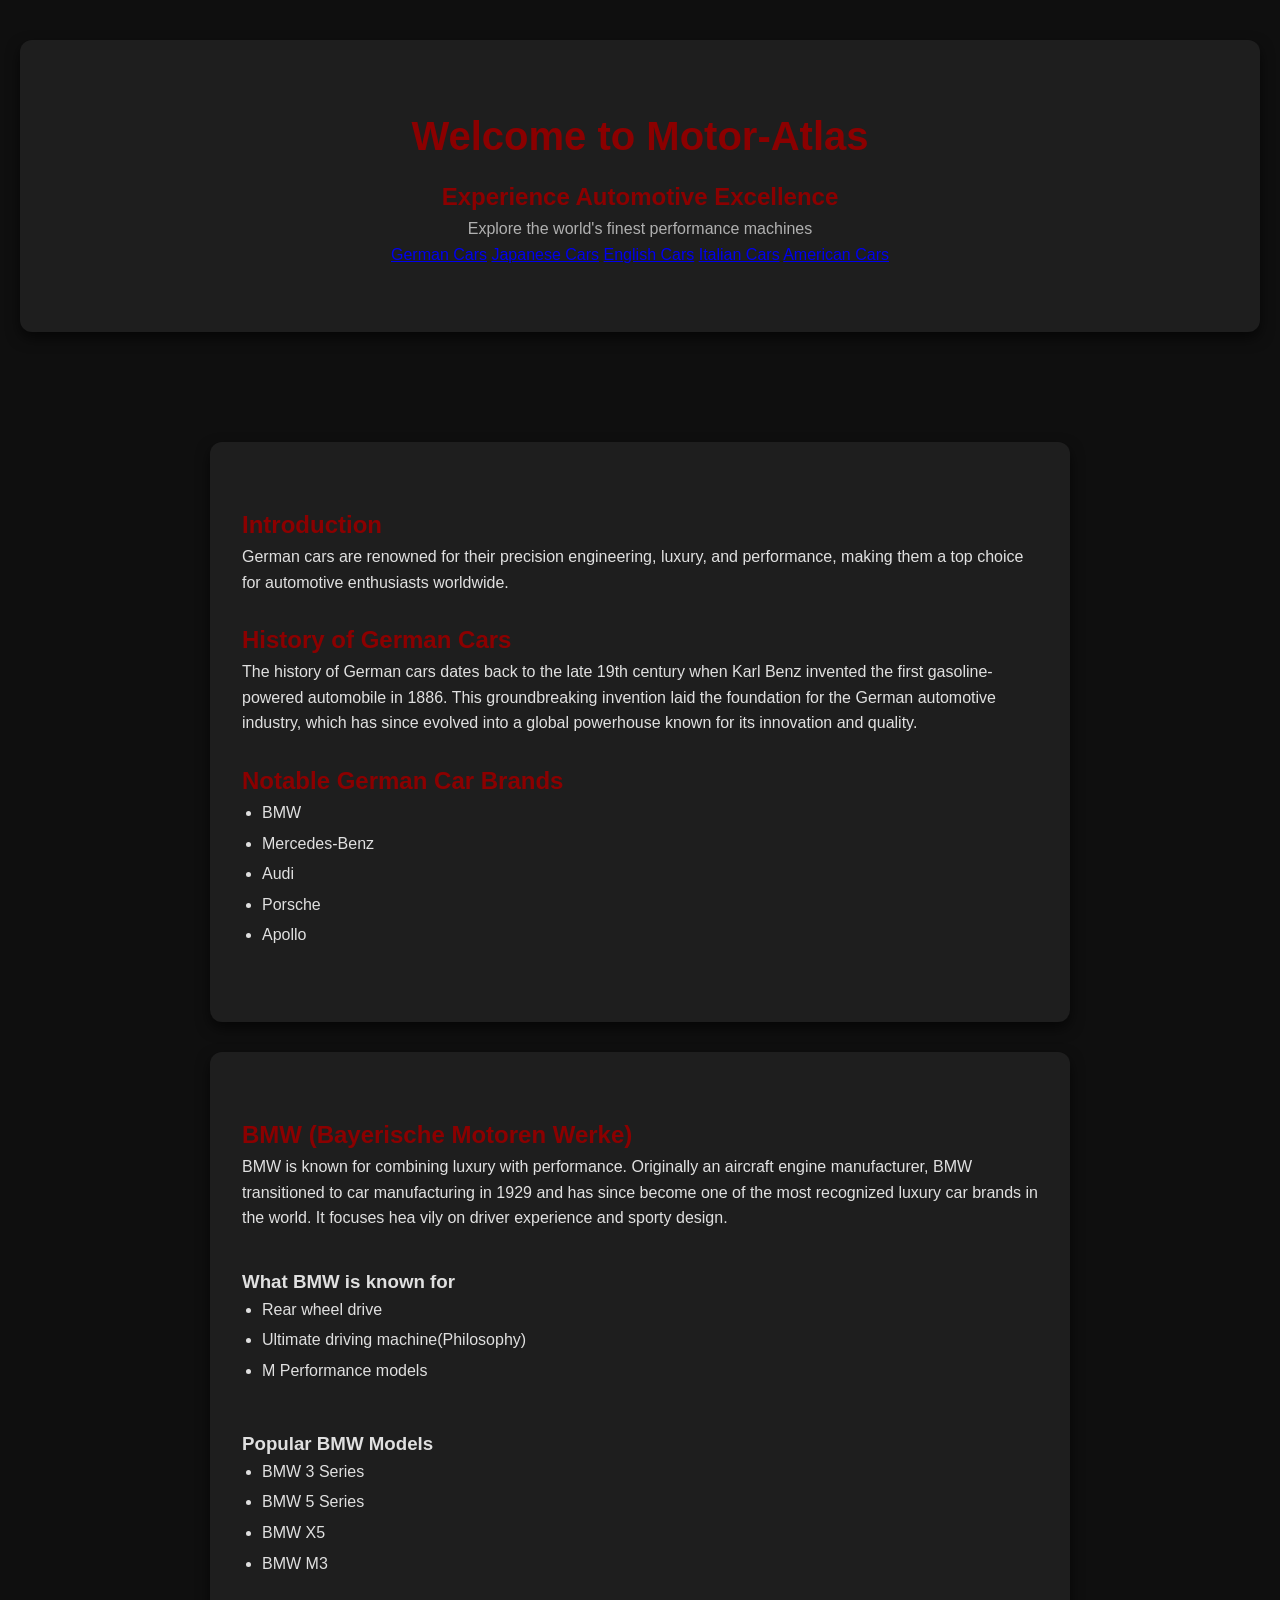
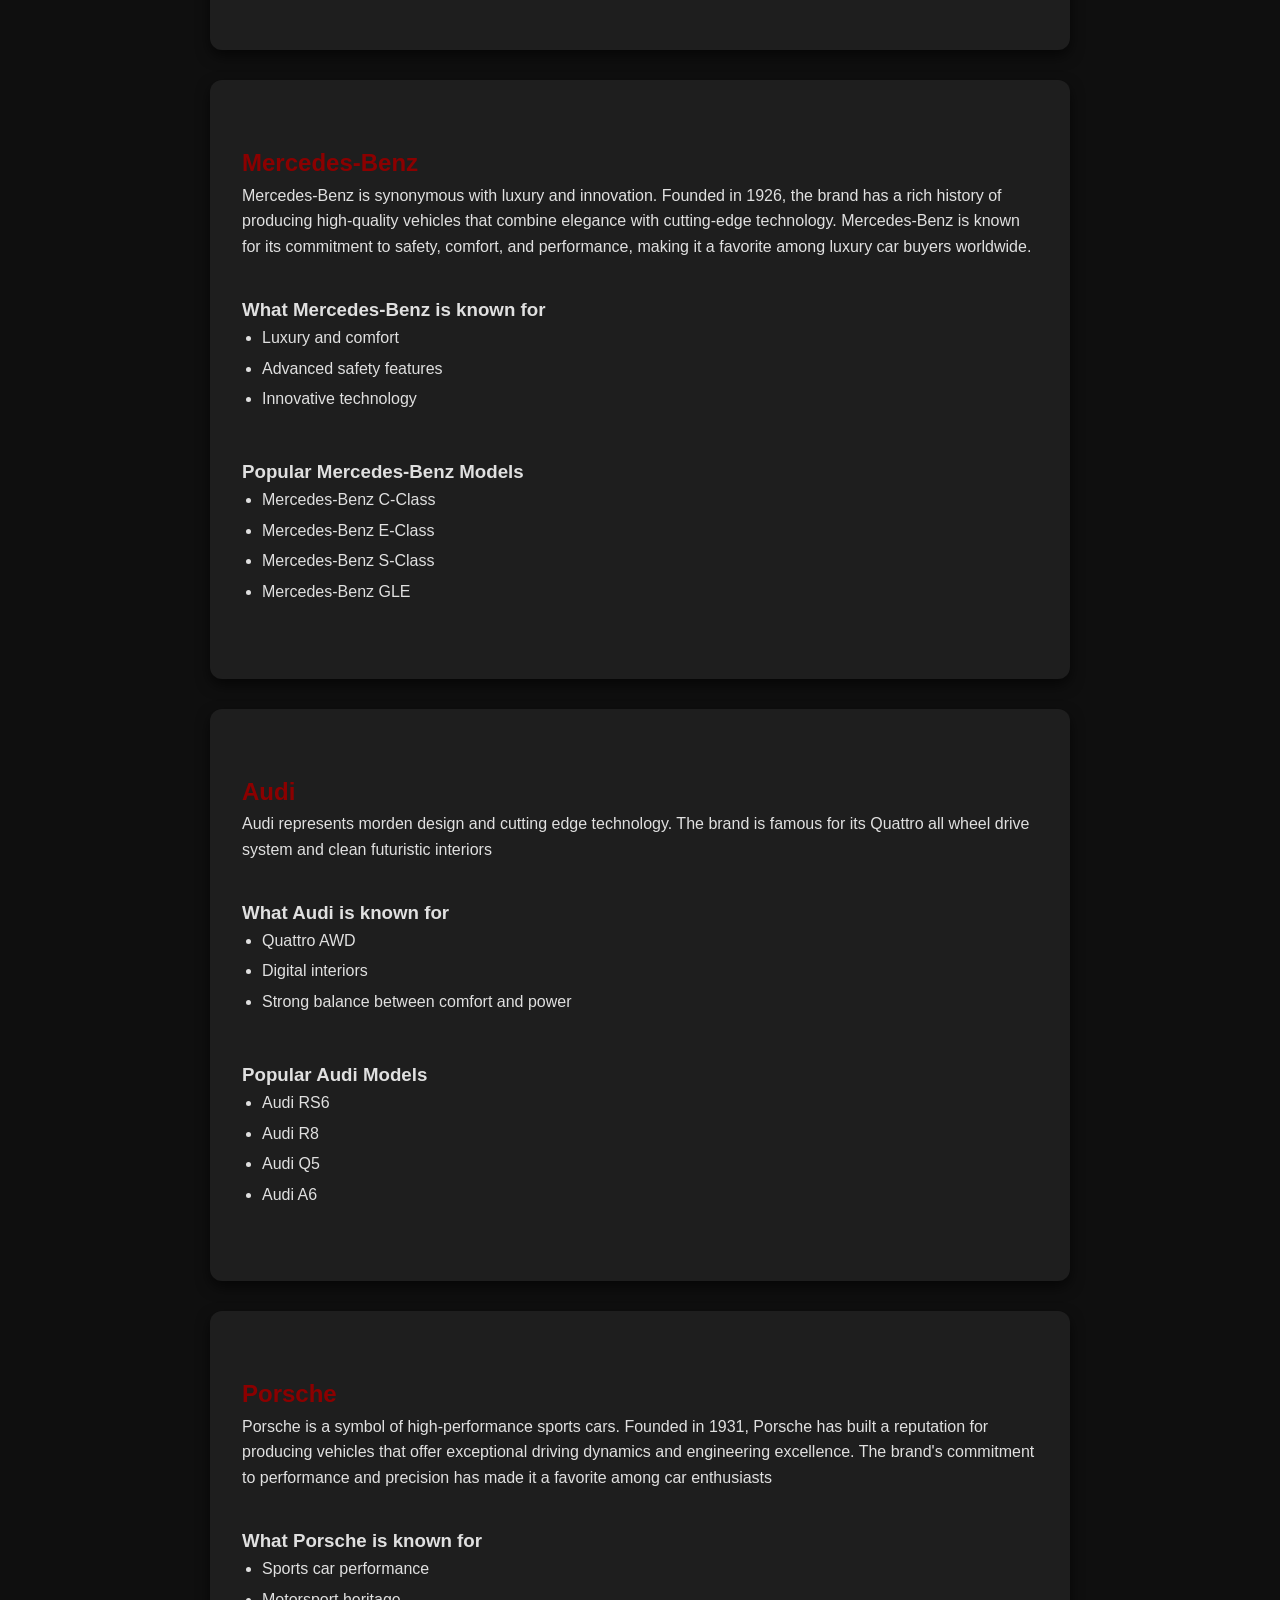
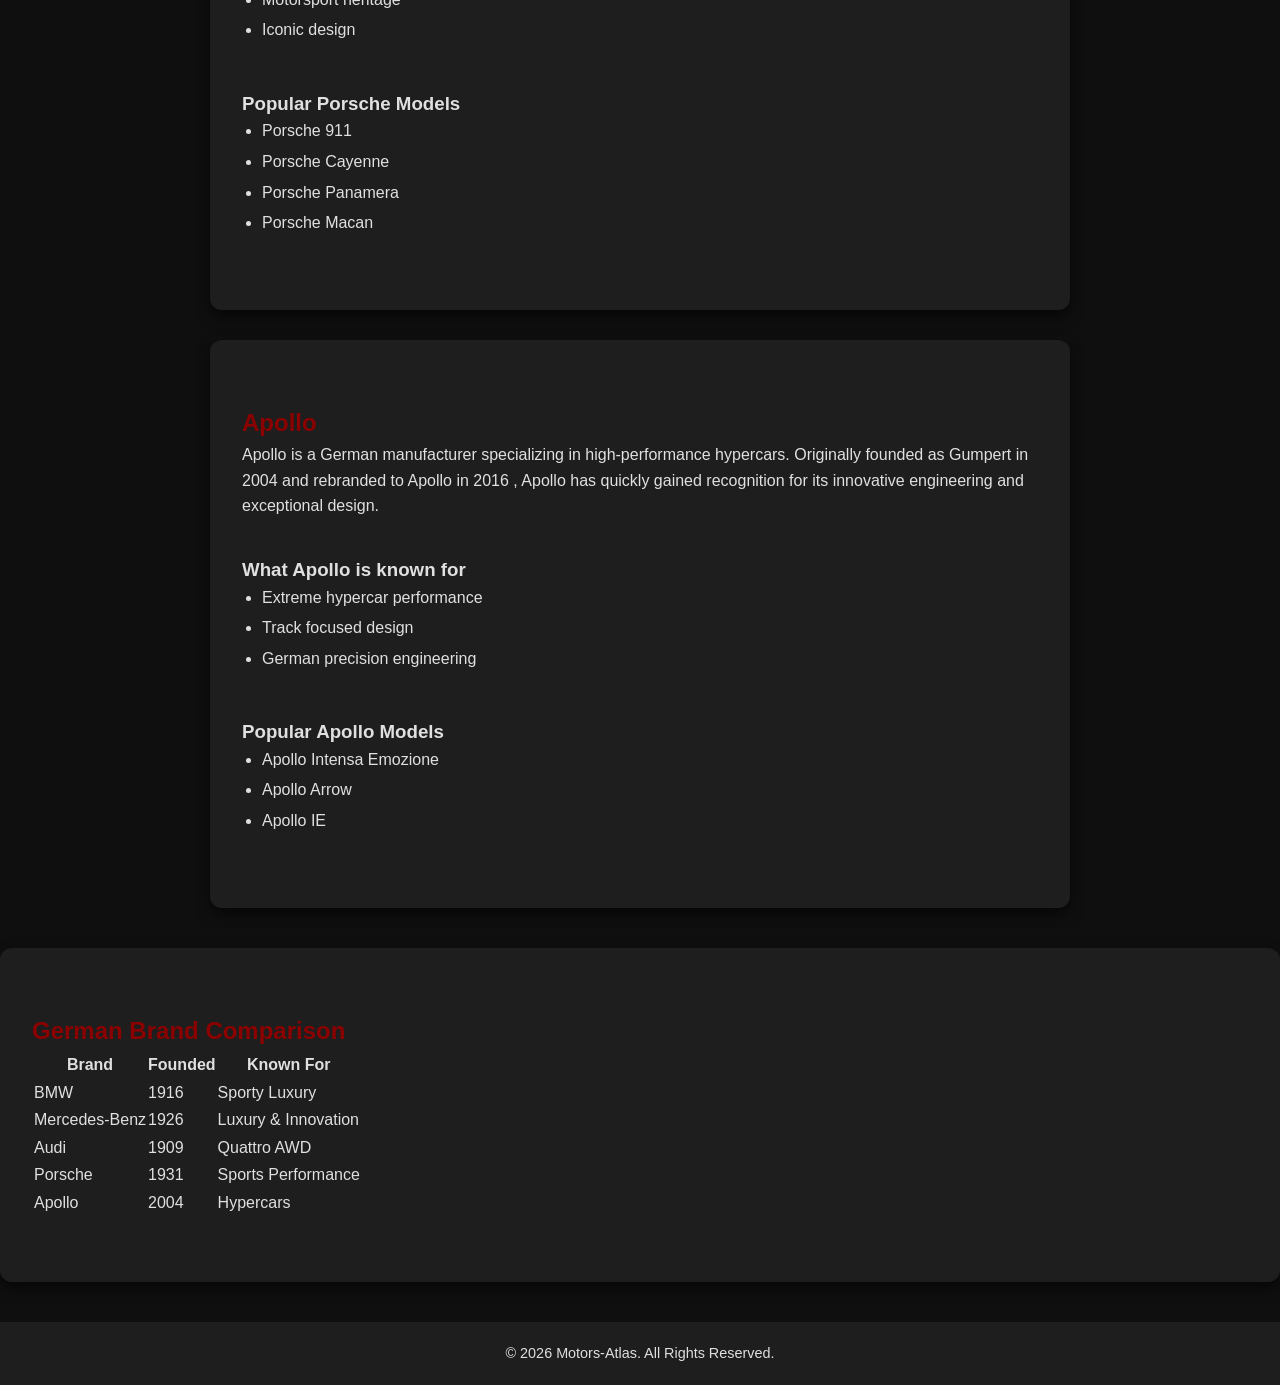
==== index.html @ 4bf9b8b6 "Update title and header to 'Motors-Atlas'" ====
<!DOCTYPE html>
<html lang="en">

<head>
    <meta charset="UTF-8">
    <meta name="viewport" content="width=device-width, initial-scale=1.0">
    <title>Motors-Atlas</title>
    <link rel="stylesheet" href="stylesheet.css">
</head>

<body>
    <header>
         <!--header-->
        <section class="hero">
            <h1>Welcome to  Motor-Atlas</h1>
            <h2>Experience Automotive Excellence</h2>
            <p>Explore the world's finest performance machines</p>
            <!--navigation-->
            <nav>
                <a href="index.html">German Cars</a>
                <a href="Japan.html">Japanese Cars</a>
                <a href="English.html">English Cars</a>
                <a href="Italy.html">Italian Cars</a>
                <a href="American.html">American Cars</a>

            </nav>
        </section>
    </header>
    <main>
        <section>
            <!--Intro and History-->
            <h2>Introduction</h2>
            <p>
                German cars are renowned for their precision engineering, luxury,
                and performance, making them a top choice for automotive enthusiasts
                worldwide.
            </p>
            <br>
            <h2>History of German Cars</h2>
            <p>
                The history of German cars dates back to the late 19th century when
                Karl Benz invented the first gasoline-powered automobile in 1886. This
                groundbreaking invention laid the foundation for the German automotive
                industry, which has since evolved into a global powerhouse known for
                its innovation and quality.
            </p>
            <br>
            <!---Notable Brands-->
            <h2>Notable German Car Brands</h2>
            <ul>
                <li>BMW
                <li>Mercedes-Benz
                <li>Audi
                <li>Porsche
                <li>Apollo
            </ul>
        </section>
        <!--BMW-->
        <section id="bmw">
            <h2>BMW (Bayerische Motoren Werke)</h2>
            <p>
                BMW is known for combining luxury with performance. Originally an aircraft engine manufacturer,
                BMW transitioned to car manufacturing in 1929 and has since become one of the most recognized luxury car
                brands in the world.
                It focuses hea vily on driver experience and sporty design. </p>
            <br>

            <h3>What BMW is known for</h3>
            <ul>
                <li>Rear wheel drive
                <li>Ultimate driving machine(Philosophy)
                <li>M Performance models
            </ul>
            <br>
            <h3>Popular BMW Models</h3>
            <ul>
                <li>BMW 3 Series
                <li>BMW 5 Series
                <li>BMW X5
                <li>BMW M3
            </ul>
        </section>
        <!--mercedes-->
        <section id="mercedes">
            <h2>Mercedes-Benz</h2>
            <p>
                Mercedes-Benz is synonymous with luxury and innovation. Founded in 1926, the brand has a rich history
                of producing high-quality vehicles that combine elegance with cutting-edge technology.
                Mercedes-Benz is known for its commitment to safety, comfort, and performance, making it a
                favorite among luxury car buyers worldwide.
            </p>
            <br>
            <h3>What Mercedes-Benz is known for</h3>
            <ul>
                <li>Luxury and comfort
                <li>Advanced safety features
                <li>Innovative technology
            </ul>
            <br>
            <h3>Popular Mercedes-Benz Models</h3>
            <ul>
                <li>Mercedes-Benz C-Class
                <li>Mercedes-Benz E-Class
                <li>Mercedes-Benz S-Class
                <li>Mercedes-Benz GLE
        </section>
        <!---audi-->
        <section id="audi">
            <h2>Audi</h2>
            <p>
                Audi represents morden design and cutting edge technology. The brand is famous for
                its Quattro all wheel drive system and clean futuristic interiors
            </p>
            <br>
            <h3>What Audi is known for</h3>
            <ul>
                <li>Quattro AWD
                <li>Digital interiors
                <li>Strong balance between comfort and power
            </ul>
            <br>
            <h3>Popular Audi Models</h3>
            <ul>
                <li>Audi RS6
                <li>Audi R8
                <li>Audi Q5
                <li>Audi A6
            </ul>
        </section>
        <!---porsche-->
        <section id="porsche">
            <h2>Porsche</h2>
            <p>
                Porsche is a symbol of high-performance sports cars. Founded in 1931, Porsche has built a reputation for
                producing vehicles that offer exceptional driving dynamics and engineering excellence. The brand's
                commitment to performance and precision has made it a favorite among car enthusiasts
            </p>
            <br>
            <h3>What Porsche is known for</h3>
            <ul>
                <li>Sports car performance
                <li>Motorsport heritage
                <li>Iconic design
            </ul>
            <br>
            <h3>Popular Porsche Models</h3>
            <ul>
                <li>Porsche 911
                <li>Porsche Cayenne
                <li>Porsche Panamera
                <li>Porsche Macan
            </ul>
        </section>
        <!--apollo-->
        <section id="Apollo">
            <h2>Apollo</h2>
            <p>
                Apollo is a German manufacturer specializing in high-performance
                hypercars. Originally founded as Gumpert in 2004 and rebranded to Apollo in 2016
                , Apollo has quickly gained recognition for its innovative engineering and exceptional design.
            </p>
            <br>
            <h3>What Apollo is known for</h3>
            <ul>
                <li>Extreme hypercar performance
                <li>Track focused design
                <li>German precision engineering
            </ul>
            <br>
            <h3>Popular Apollo Models</h3>
            <ul>
                <li>Apollo Intensa Emozione
                <li>Apollo Arrow
                <li>Apollo IE
            </ul>
        </section>

    </main>
    <!---table of comparison--->
    <section>
        <h2>German Brand Comparison</h2>
        <div class="table-container">
            <table class="brand-Table">
            <tr>
                <th>Brand</th>
                <th>Founded</th>
                <th>Known For</th>
            </tr>
            <tr>
                <td>BMW</td>
                <td>1916</td>
                <td>Sporty Luxury</td>
            </tr>
            <tr>
                <td>Mercedes-Benz</td>
                <td>1926</td>
                <td>Luxury & Innovation</td>
            </tr>
            <tr>
                <td>Audi</td>
                <td>1909</td>
                <td>Quattro AWD</td>
            </tr>
            <tr>
                <td>Porsche</td>
                <td>1931</td>
                <td>Sports Performance</td>
            </tr>
            <tr>
                <td>Apollo</td>
                <td>2004</td>
                <td>Hypercars</td>
            </tr>
        </table>
        </div>
    </section>
    <!--footer-->
    <footer>
        <p>&copy; 2026 Motors-Atlas. All Rights Reserved.</p>
    </footer>
---- stylesheet.css ----
/* ===================== COLORS ===================== */
:root {
    --primary-color: #8B0000;       /* Crimson Red for headings and accents */
    --background-color: #0F0F0F;    /* Black for body */
    --section-bg: #1E1E1E;          /* Dark Gray for sections/cards */
    --text-color: #E0E0E0;          /* Light Grey text */
    --hover-color: #FF2B2B;         /* Brighter red for hover */
}

/* ===================== GLOBAL ===================== */
* {
    box-sizing: border-box;
    margin: 0;
    padding: 0;
}

body {
    font-family: Arial, Helvetica, sans-serif;
    background-color: var(--background-color);
    color: var(--text-color);
    line-height: 1.6;
}

/* ===================== HEADER ===================== */
header {
    text-align: center;
    padding: 40px 20px;
    background-color: var(--background-color);
}

header h1 {
    color: var(--primary-color);
    font-size: 2.5em;
    margin-bottom: 10px;
}

header p {
    color: #B0B0B0;
    font-size: 16px;
}

/* ===================== NAVIGATION ===================== */
.nav-bar {
    display: flex;
    justify-content: center;
    align-items: center;
    width: 95%;
    max-width: 1000px;
    margin: 20px auto;
    padding: 15px 0;
    border-radius: 8px;

    /* Background image of German flag */
    background-image: url('images/german-flag.jpg'); /* Will replace with my path */
    background-size: cover;
    background-position: center;
    background-repeat: no-repeat;

    box-shadow: 0 2px 8px rgba(0, 0, 0, 0.6);
}

.nav-bar ul {
    list-style: none;
    display: flex;
    justify-content: center;
    gap: 30px;
    flex-wrap: wrap; /* Wrap items on smaller screens */
    margin: 0;
    padding: 0;
}

.nav-bar ul li a {
    text-decoration: none;
    color: var(--text-color);
    font-weight: bold;
    font-size: 1.1em;
    padding: 8px 12px;
    border-radius: 5px;
    transition: all 0.3s ease;
}

.nav-bar ul li a:hover {
    color: var(--primary-color);
    background-color: rgba(255, 0, 0, 0.1); /* subtle hover effect */
}

/* ===================== MAIN SECTIONS ===================== */
main {
    max-width: 900px;
    margin: 40px auto;
    padding: 0 20px;
}

section {
    background-color: var(--section-bg);
    padding: 4rem 2rem;
    margin-bottom: 30px;
    border-radius: 12px;
    box-shadow: 0 6px 14px rgba(0, 0, 0, 0.6);
}

section h2 {
    color: var(--primary-color);
    margin-top: 0;
}

section h3 {
    color: var(--text-color);
    margin-top: 10px;
}

/* ===================== IMAGES ===================== */
img {
    max-width: 100%;
    border-radius: 12px;
    display: block;
    margin: 20px auto;
}

/* ===================== LISTS ===================== */
ul, ol {
    padding-left: 20px;
    margin-bottom: 10px;
}

ul li, ol li {
    margin-bottom: 5px;
}

/* ===================== FOOTER ===================== */
footer {
    text-align: center;
    background-color: var(--section-bg);
    color: var(--text-color);
    padding: 20px;
    margin-top: 40px;
    font-size: 0.9em;
}

/* ===================== RESPONSIVE ===================== */
@media screen and (max-width: 768px) {
    .nav-bar ul {
        flex-direction: column;
        gap: 15px; /* smaller spacing for stacked links */
    }

    section {
        padding: 2rem 1rem;
    }
}

@media screen and (max-width: 480px) {
    header h1 {
        font-size: 2em;
    }

    .nav-bar {
        padding: 10px 0;
    }
}
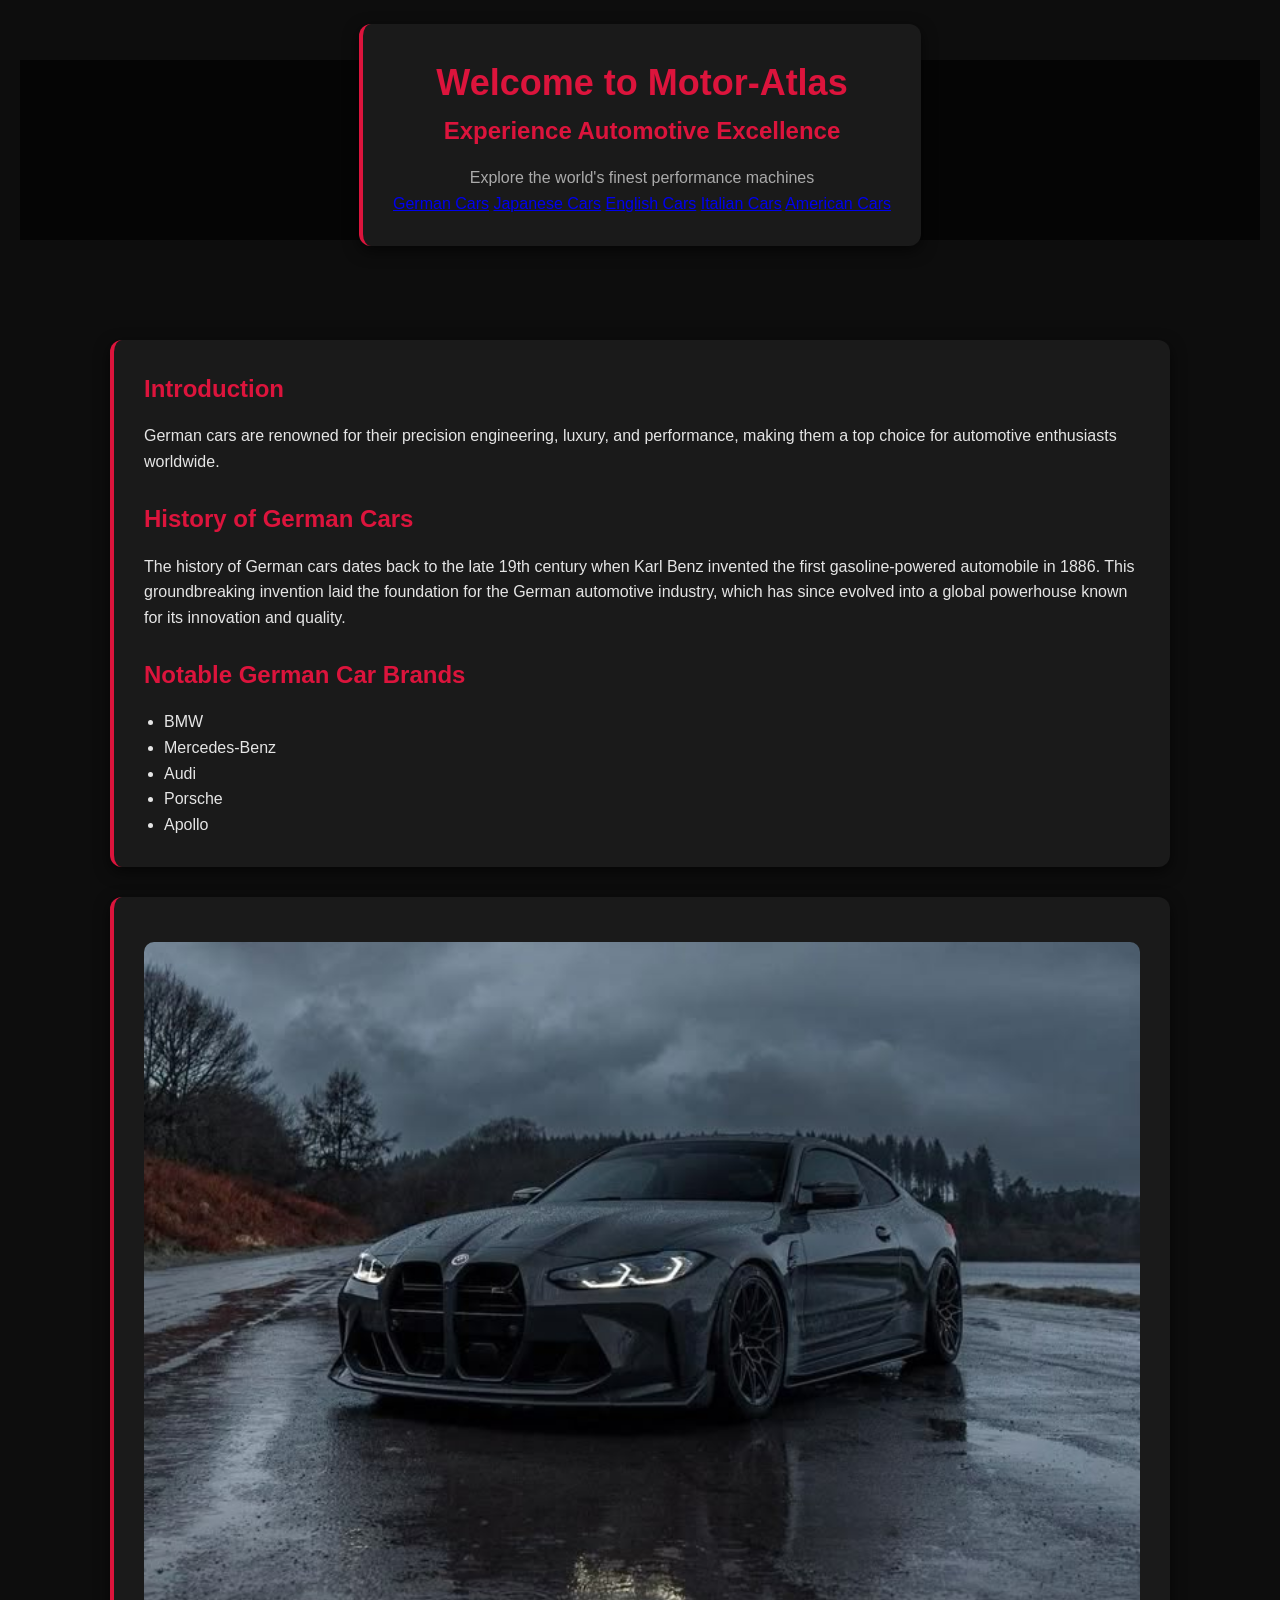
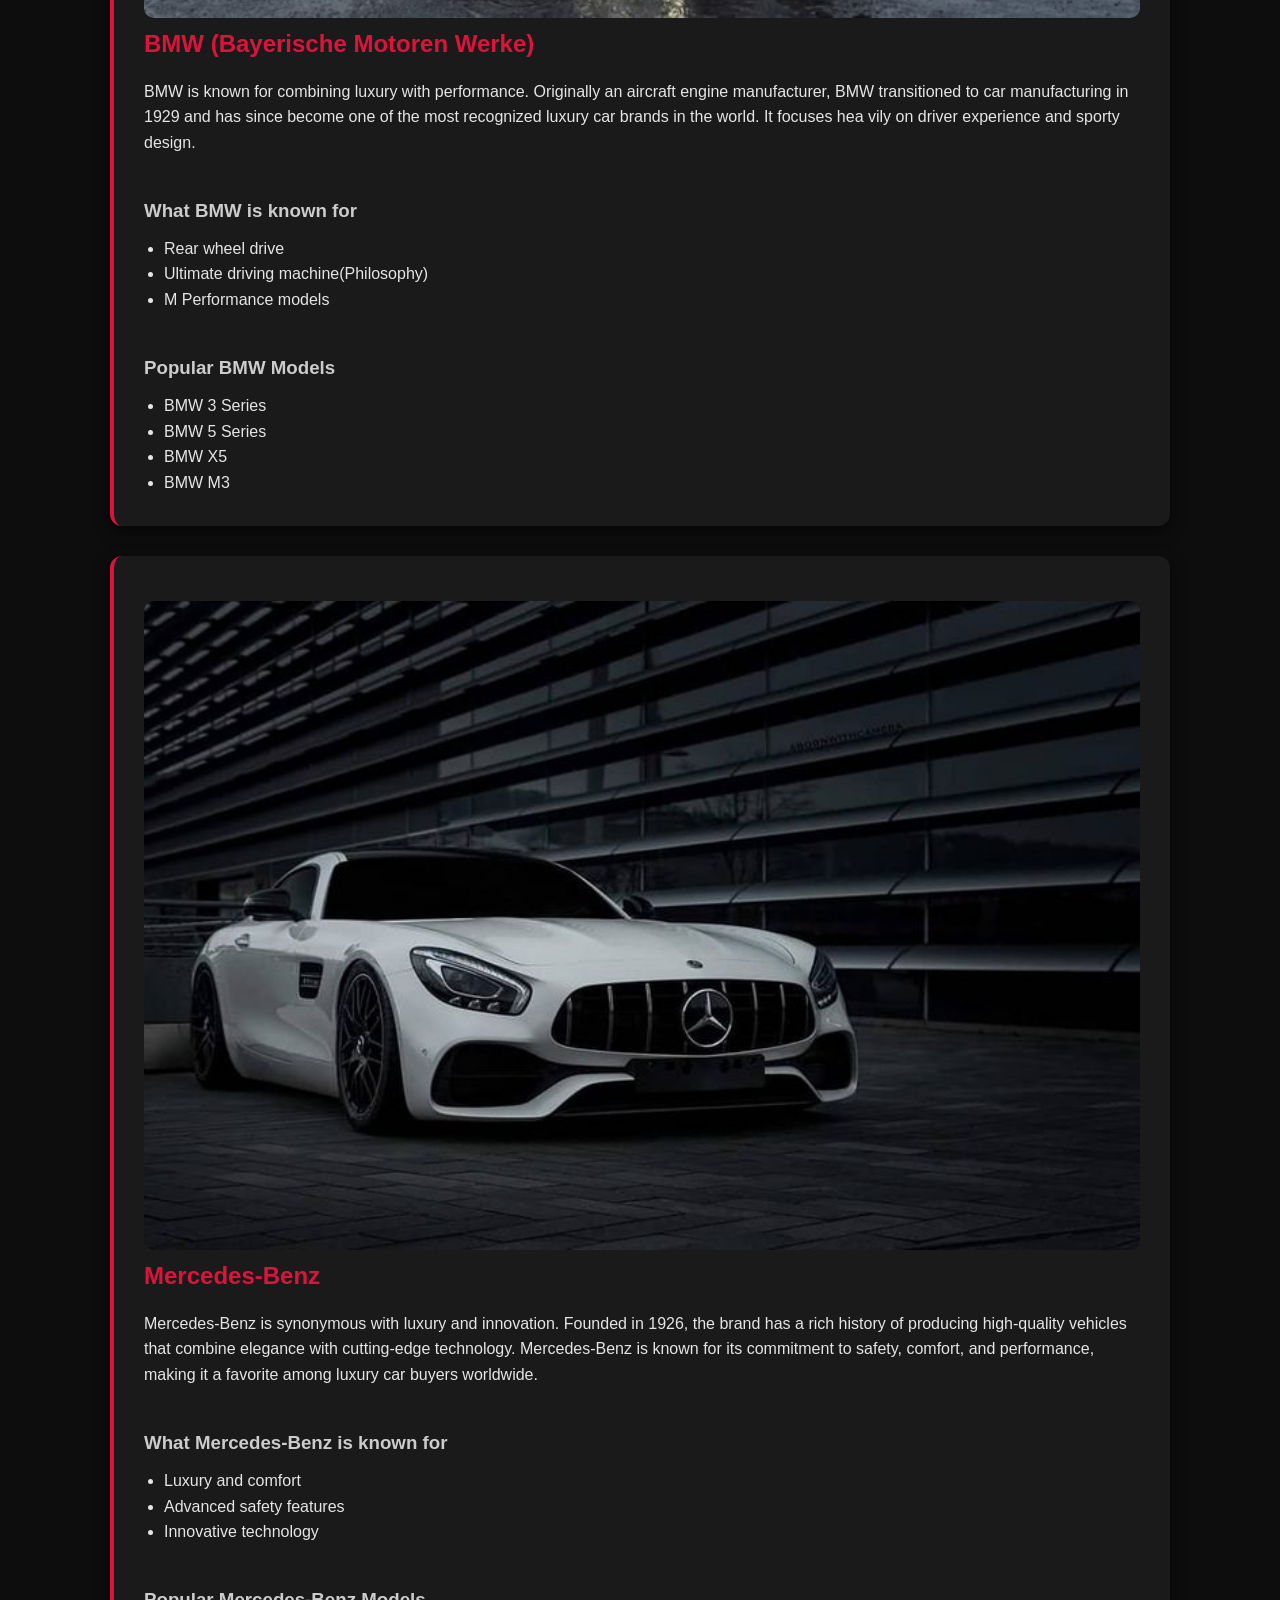
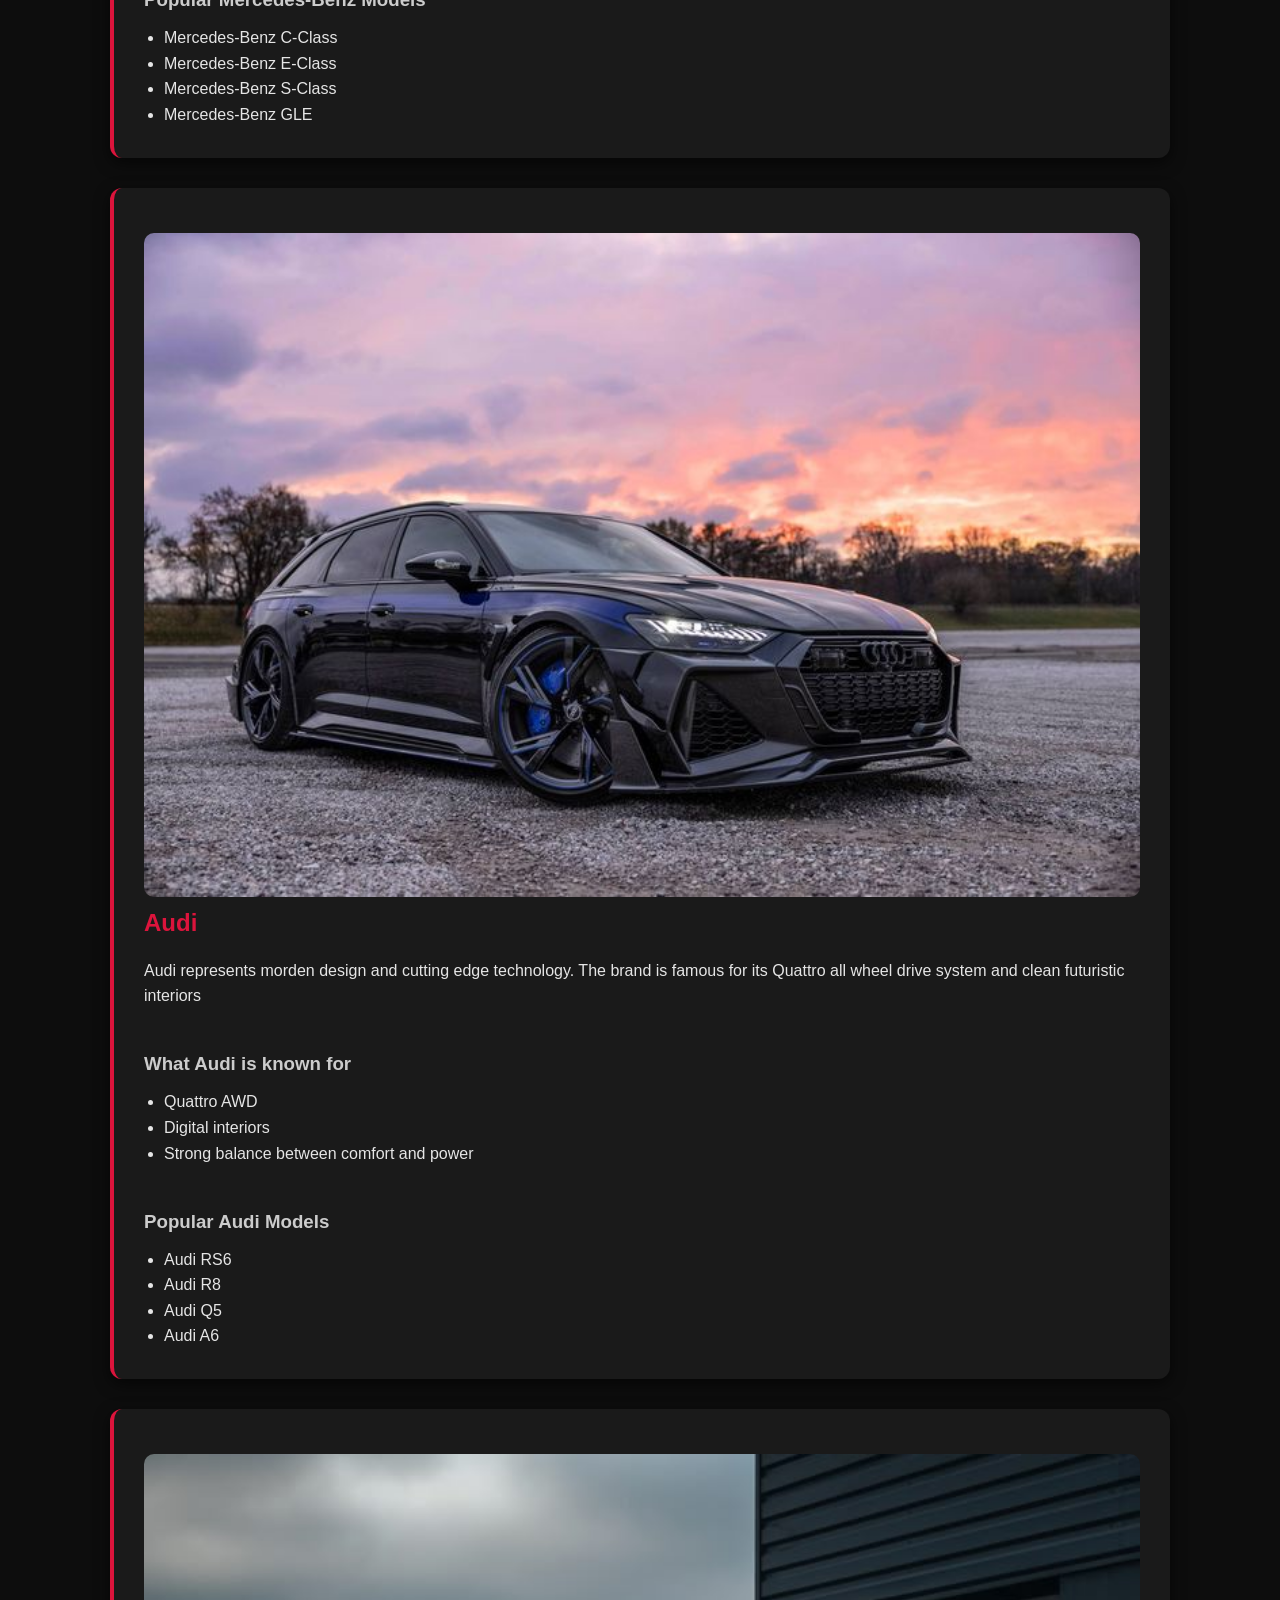
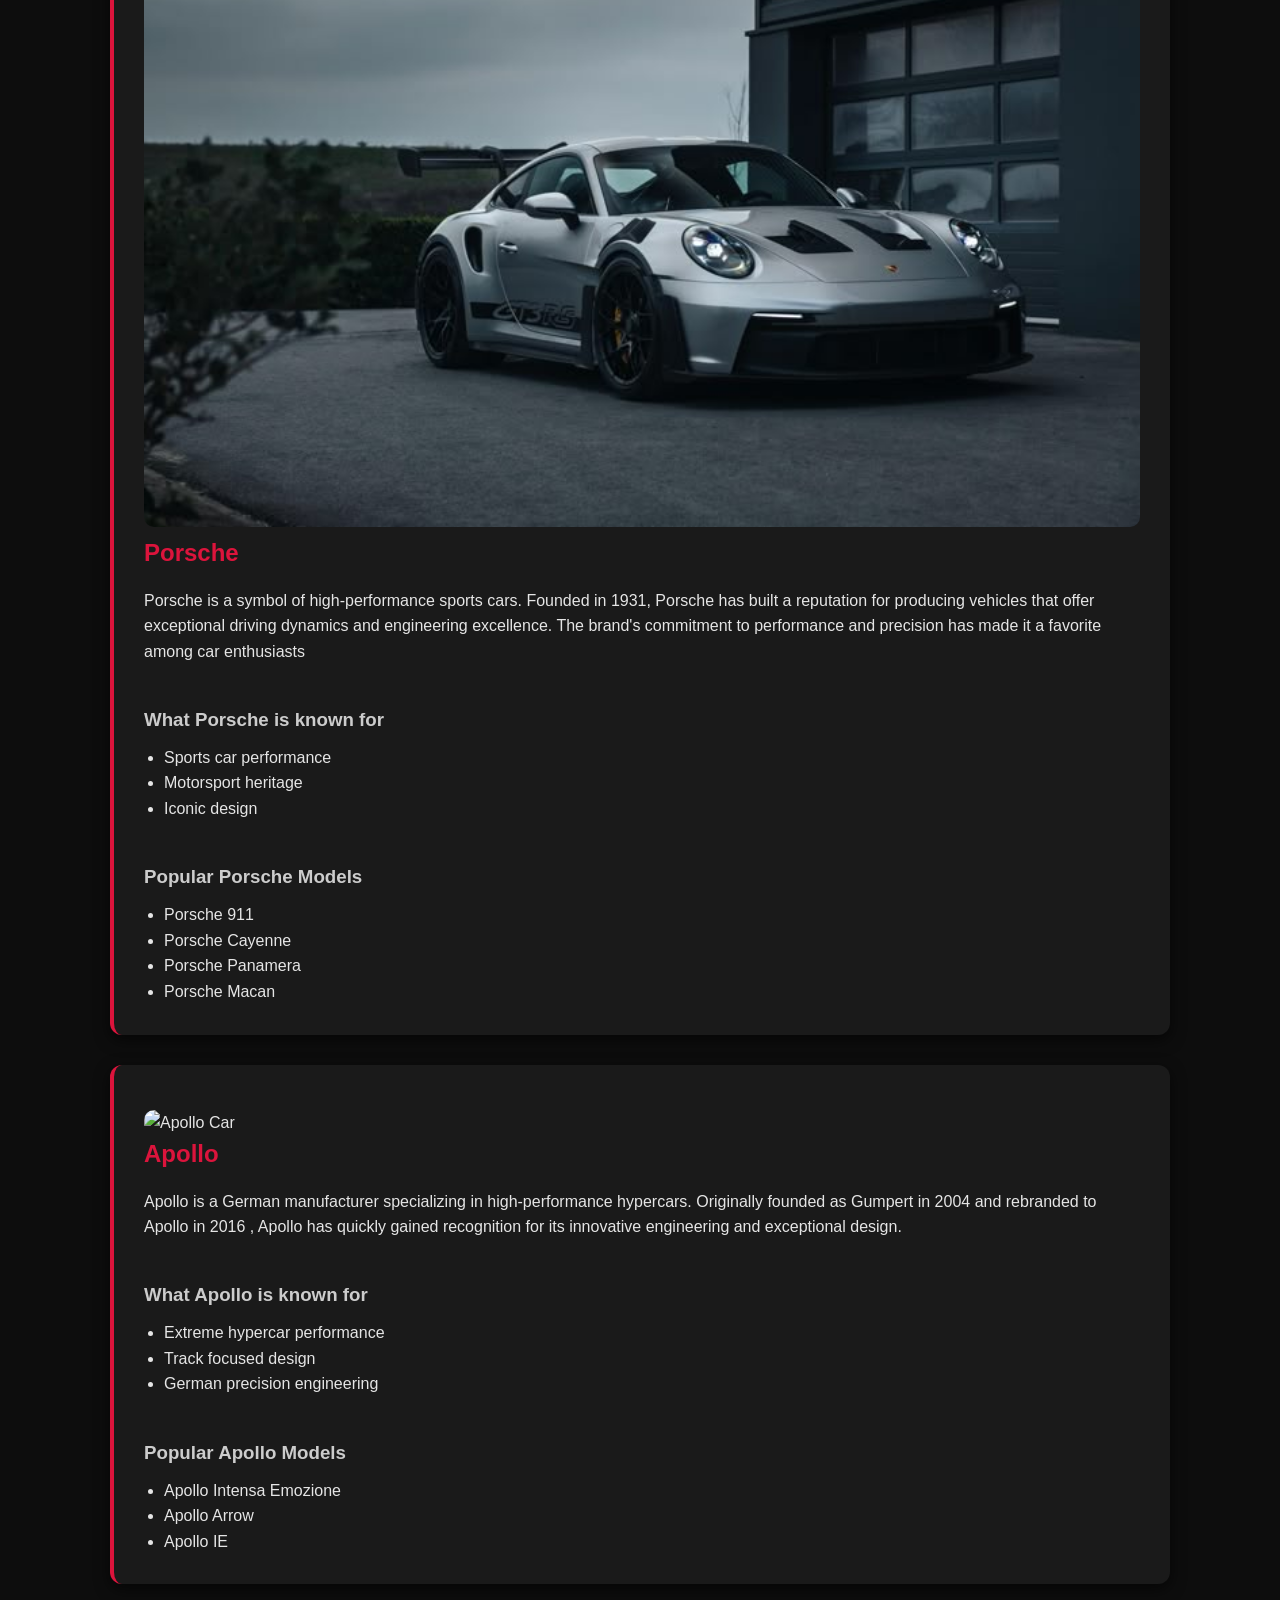
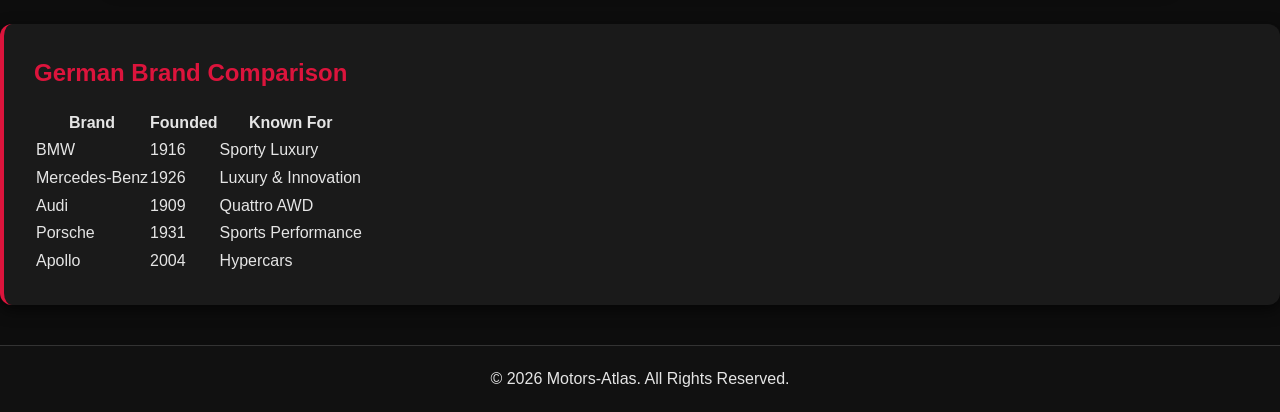
==== commit 7c3b95d7: "Push" ====
--- a/index.html
+++ b/index.html
@@ -9,22 +9,24 @@
 </head>
 
 <body>
-    <header>
-         <!--header-->
-        <section class="hero">
-            <h1>Welcome to  Motor-Atlas</h1>
-            <h2>Experience Automotive Excellence</h2>
-            <p>Explore the world's finest performance machines</p>
-            <!--navigation-->
-            <nav>
-                <a href="index.html">German Cars</a>
-                <a href="Japan.html">Japanese Cars</a>
-                <a href="English.html">English Cars</a>
-                <a href="Italy.html">Italian Cars</a>
-                <a href="American.html">American Cars</a>
-
-            </nav>
-        </section>
+    <header class="header">
+        <div class="overlay">
+            <!--header-->
+            <section class="hero">
+                <h1>Welcome to Motor-Atlas</h1>
+                <h2>Experience Automotive Excellence</h2>
+                <p>Explore the world's finest performance machines</p>
+                <!--navigation-->
+                <nav>
+                    <a href="index.html">German Cars</a>
+                    <a href="Japan.html">Japanese Cars</a>
+                    <a href="English.html">English Cars</a>
+                    <a href="Italy.html">Italian Cars</a>
+                    <a href="American.html">American Cars</a>
+
+                </nav>
+            </section>
+        </div>
     </header>
     <main>
         <section>
@@ -57,6 +59,8 @@
         </section>
         <!--BMW-->
         <section id="bmw">
+            <img src="assets/BMW (2).jpeg" alt="BMW Car" class="brand-image">
+
             <h2>BMW (Bayerische Motoren Werke)</h2>
             <p>
                 BMW is known for combining luxury with performance. Originally an aircraft engine manufacturer,
@@ -82,6 +86,7 @@
         </section>
         <!--mercedes-->
         <section id="mercedes">
+            <img src="assets/Mercedes (2).jpeg" alt="Mercedes-Benz Car" class="brand-image">
             <h2>Mercedes-Benz</h2>
             <p>
                 Mercedes-Benz is synonymous with luxury and innovation. Founded in 1926, the brand has a rich history
@@ -106,6 +111,7 @@
         </section>
         <!---audi-->
         <section id="audi">
+            <img src="assets/Audi (2).jpeg" alt="Audi Car" class="brand-image">
             <h2>Audi</h2>
             <p>
                 Audi represents morden design and cutting edge technology. The brand is famous for
@@ -129,6 +135,7 @@
         </section>
         <!---porsche-->
         <section id="porsche">
+            <img src="assets/Porsche.jpeg" alt="Porsche Car" class="brand-image">
             <h2>Porsche</h2>
             <p>
                 Porsche is a symbol of high-performance sports cars. Founded in 1931, Porsche has built a reputation for
@@ -153,6 +160,7 @@
         </section>
         <!--apollo-->
         <section id="Apollo">
+            <img src="assets/apollo.jpeg" alt="Apollo Car" class="brand-image">
             <h2>Apollo</h2>
             <p>
                 Apollo is a German manufacturer specializing in high-performance
@@ -181,40 +189,40 @@
         <h2>German Brand Comparison</h2>
         <div class="table-container">
             <table class="brand-Table">
-            <tr>
-                <th>Brand</th>
-                <th>Founded</th>
-                <th>Known For</th>
-            </tr>
-            <tr>
-                <td>BMW</td>
-                <td>1916</td>
-                <td>Sporty Luxury</td>
-            </tr>
-            <tr>
-                <td>Mercedes-Benz</td>
-                <td>1926</td>
-                <td>Luxury & Innovation</td>
-            </tr>
-            <tr>
-                <td>Audi</td>
-                <td>1909</td>
-                <td>Quattro AWD</td>
-            </tr>
-            <tr>
-                <td>Porsche</td>
-                <td>1931</td>
-                <td>Sports Performance</td>
-            </tr>
-            <tr>
-                <td>Apollo</td>
-                <td>2004</td>
-                <td>Hypercars</td>
-            </tr>
-        </table>
+                <tr>
+                    <th>Brand</th>
+                    <th>Founded</th>
+                    <th>Known For</th>
+                </tr>
+                <tr>
+                    <td>BMW</td>
+                    <td>1916</td>
+                    <td>Sporty Luxury</td>
+                </tr>
+                <tr>
+                    <td>Mercedes-Benz</td>
+                    <td>1926</td>
+                    <td>Luxury & Innovation</td>
+                </tr>
+                <tr>
+                    <td>Audi</td>
+                    <td>1909</td>
+                    <td>Quattro AWD</td>
+                </tr>
+                <tr>
+                    <td>Porsche</td>
+                    <td>1931</td>
+                    <td>Sports Performance</td>
+                </tr>
+                <tr>
+                    <td>Apollo</td>
+                    <td>2004</td>
+                    <td>Hypercars</td>
+                </tr>
+            </table>
         </div>
     </section>
     <!--footer-->
     <footer>
         <p>&copy; 2026 Motors-Atlas. All Rights Reserved.</p>
-    </footer>
+    </footer>
--- a/stylesheet.css
+++ b/stylesheet.css
@@ -1,161 +1,189 @@
-
-/* ===================== COLORS ===================== */
-:root {
-    --primary-color: #8B0000;       /* Crimson Red for headings and accents */
-    --background-color: #0F0F0F;    /* Black for body */
-    --section-bg: #1E1E1E;          /* Dark Gray for sections/cards */
-    --text-color: #E0E0E0;          /* Light Grey text */
-    --hover-color: #FF2B2B;         /* Brighter red for hover */
+/* RESET */
+* {
+    margin: 0;
+    padding: 0;
+    box-sizing: border-box;
 }
 
-/* ===================== GLOBAL ===================== */
-* {
-    box-sizing: border-box;
-    margin: 0;
-    padding: 0;
-}
-
+/* BODY */
 body {
-    font-family: Arial, Helvetica, sans-serif;
-    background-color: var(--background-color);
-    color: var(--text-color);
+    font-family: 'Segoe UI', Arial, sans-serif;
+    background-color: #0d0d0d;
+    /* deep black */
+    color: #e5e5e5;
     line-height: 1.6;
 }
 
-/* ===================== HEADER ===================== */
+/* NAVBAR (FLEXBOX 🔥) */
+.nav-bar {
+    display: flex;
+    justify-content: space-between;
+    align-items: center;
+    padding: 15px 30px;
+    background: linear-gradient(rgba(0, 0, 0, 0.8), rgba(0, 0, 0, 0.8)),
+        url('germany-flag.jpg');
+    background-size: cover;
+    background-position: center;
+    border-bottom: 2px solid crimson;
+}
+
+.nav-bar h1 {
+    color: crimson;
+    font-size: 22px;
+}
+
+/* NAV LINKS */
+.nav-links {
+    display: flex;
+    gap: 20px;
+}
+
+.nav-links a {
+    text-decoration: none;
+    color: #ddd;
+    font-weight: 500;
+    transition: 0.3s;
+}
+
+.nav-links a:hover {
+    color: crimson;
+}
+
+/* HEADER */
 header {
     text-align: center;
-    padding: 40px 20px;
-    background-color: var(--background-color);
+    padding: 60px 20px;
+    background: #111;
 }
 
 header h1 {
-    color: var(--primary-color);
-    font-size: 2.5em;
-    margin-bottom: 10px;
+    font-size: 36px;
+    color: crimson;
 }
 
 header p {
-    color: #B0B0B0;
-    font-size: 16px;
+    color: #aaa;
+    margin-top: 10px;
 }
 
-/* ===================== NAVIGATION ===================== */
-.nav-bar {
+.header {
+    background: url('assets/Germany-Flag.jpeg') center/cover no-repeat;
+    height: 300px;
+    position: relative;
+}
+
+.overlay {
+    background: rgba(0, 0, 0, 0.6);
+    height: 100%;
     display: flex;
+    flex-direction: column;
     justify-content: center;
     align-items: center;
-    width: 95%;
-    max-width: 1000px;
-    margin: 20px auto;
-    padding: 15px 0;
-    border-radius: 8px;
-
-    /* Background image of German flag */
-    background-image: url('images/german-flag.jpg'); /* Will replace with my path */
-    background-size: cover;
-    background-position: center;
-    background-repeat: no-repeat;
-
-    box-shadow: 0 2px 8px rgba(0, 0, 0, 0.6);
 }
 
-.nav-bar ul {
-    list-style: none;
-    display: flex;
-    justify-content: center;
-    gap: 30px;
-    flex-wrap: wrap; /* Wrap items on smaller screens */
-    margin: 0;
-    padding: 0;
-}
-
-.nav-bar ul li a {
-    text-decoration: none;
-    color: var(--text-color);
-    font-weight: bold;
-    font-size: 1.1em;
-    padding: 8px 12px;
-    border-radius: 5px;
-    transition: all 0.3s ease;
-}
-
-.nav-bar ul li a:hover {
-    color: var(--primary-color);
-    background-color: rgba(255, 0, 0, 0.1); /* subtle hover effect */
-}
-
-/* ===================== MAIN SECTIONS ===================== */
+/* MAIN CONTAINER */
 main {
-    max-width: 900px;
+    max-width: 1100px;
     margin: 40px auto;
     padding: 0 20px;
 }
 
+/* SECTION CARDS 🔥 */
 section {
-    background-color: var(--section-bg);
-    padding: 4rem 2rem;
+    background: #1a1a1a;
     margin-bottom: 30px;
+    padding: 30px;
     border-radius: 12px;
-    box-shadow: 0 6px 14px rgba(0, 0, 0, 0.6);
+    border-left: 4px solid crimson;
+    box-shadow: 0 5px 15px rgba(0, 0, 0, 0.6);
+    transition: 0.3s;
 }
 
-section h2 {
-    color: var(--primary-color);
-    margin-top: 0;
+section:hover {
+    transform: translateY(-5px);
 }
 
-section h3 {
-    color: var(--text-color);
-    margin-top: 10px;
+/* HEADINGS */
+section h2 {
+    color: crimson;
+    margin-bottom: 15px;
 }
 
-/* ===================== IMAGES ===================== */
-img {
-    max-width: 100%;
-    border-radius: 12px;
-    display: block;
-    margin: 20px auto;
+h3 {
+    color: #ccc;
+    margin-top: 15px;
 }
 
-/* ===================== LISTS ===================== */
-ul, ol {
-    padding-left: 20px;
-    margin-bottom: 10px;
+/* FLEXBOX FOR CONTENT (IMPORTANT 🔥) */
+.flex-container {
+    display: flex;
+    gap: 20px;
+    flex-wrap: wrap;
 }
 
-ul li, ol li {
-    margin-bottom: 5px;
+.flex-item {
+    flex: 1;
+    min-width: 250px;
 }
 
-/* ===================== FOOTER ===================== */
+/* IMAGES */
+img {
+    width: 100%;
+    border-radius: 10px;
+    margin-top: 15px;
+}
+
+/* LIST */
+ul {
+    margin-top: 10px;
+    padding-left: 20px;
+}
+
+/* TABLE */
+.brand-table {
+    width: 100%;
+    border-collapse: collapse;
+    margin-top: 20px;
+}
+
+.brand-table th {
+    background-color: crimson;
+    color: white;
+    padding: 12px;
+}
+
+.brand-table td {
+    padding: 10px;
+    border-bottom: 1px solid #333;
+    text-align: center;
+}
+
+.brand-table tr:hover {
+    background-color: rgba(220, 20, 60, 0.2);
+}
+
+/* FOOTER */
 footer {
     text-align: center;
-    background-color: var(--section-bg);
-    color: var(--text-color);
     padding: 20px;
+    background: #111;
     margin-top: 40px;
-    font-size: 0.9em;
+    border-top: 1px solid #333;
 }
 
-/* ===================== RESPONSIVE ===================== */
-@media screen and (max-width: 768px) {
-    .nav-bar ul {
+/* MOBILE RESPONSIVE 🔥 */
+@media (max-width: 768px) {
+    .nav-bar {
         flex-direction: column;
-        gap: 15px; /* smaller spacing for stacked links */
+        text-align: center;
     }
 
-    section {
-        padding: 2rem 1rem;
-    }
-}
-
-@media screen and (max-width: 480px) {
-    header h1 {
-        font-size: 2em;
+    .nav-links {
+        flex-direction: column;
+        margin-top: 10px;
     }
 
-    .nav-bar {
-        padding: 10px 0;
+    header h1 {
+        font-size: 26px;
     }
-}
+}
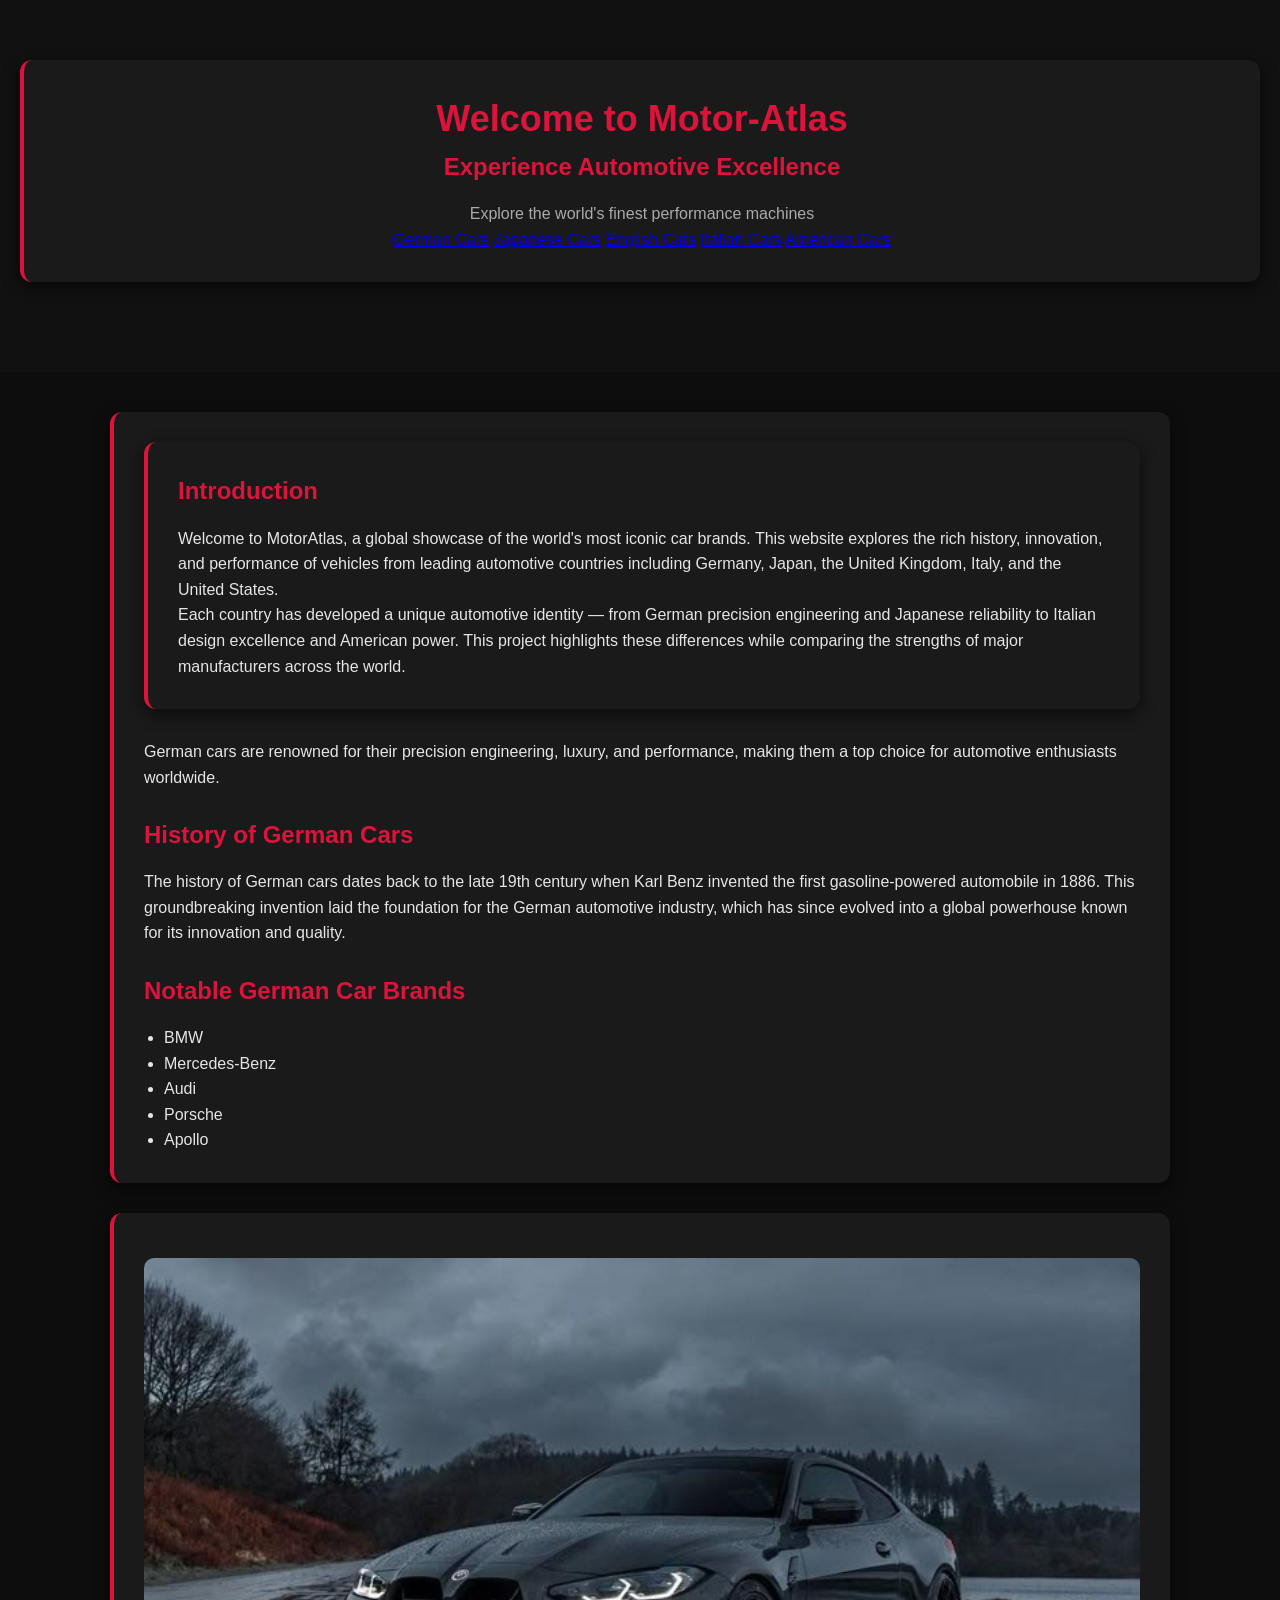
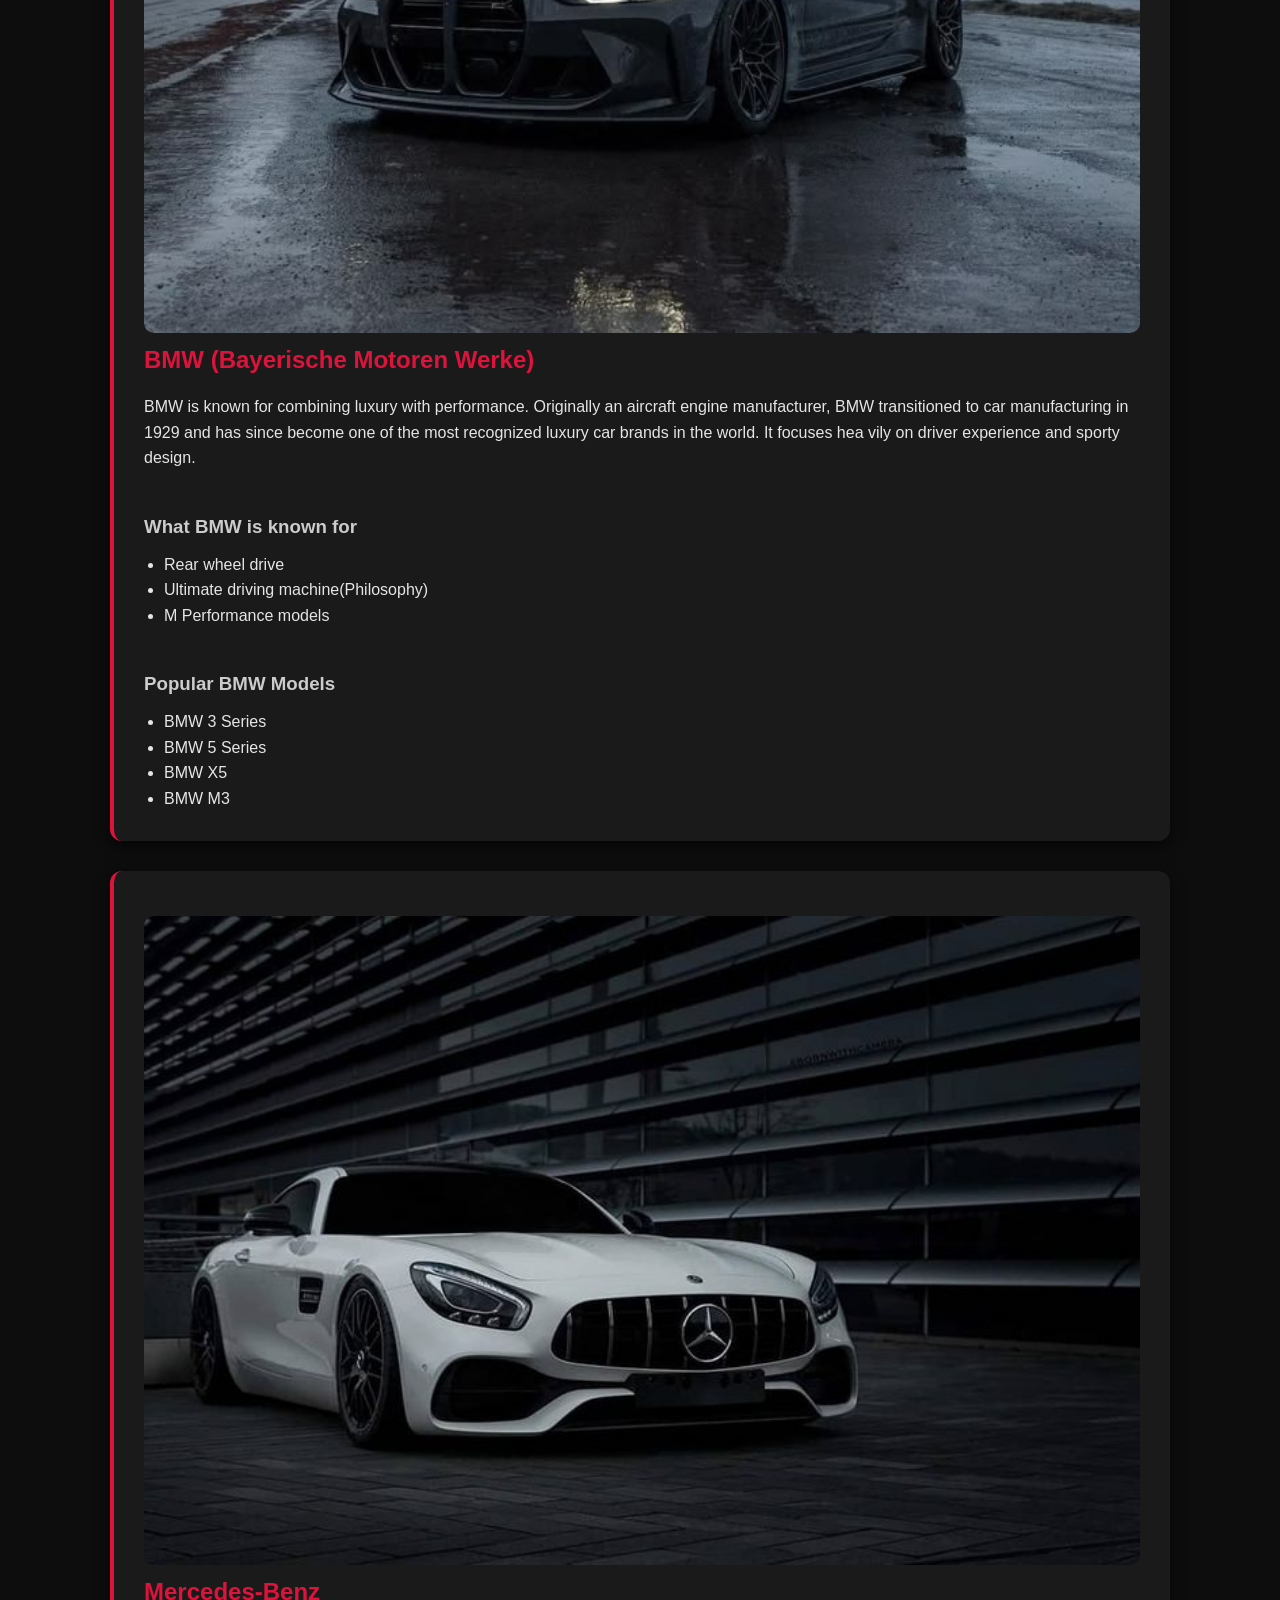
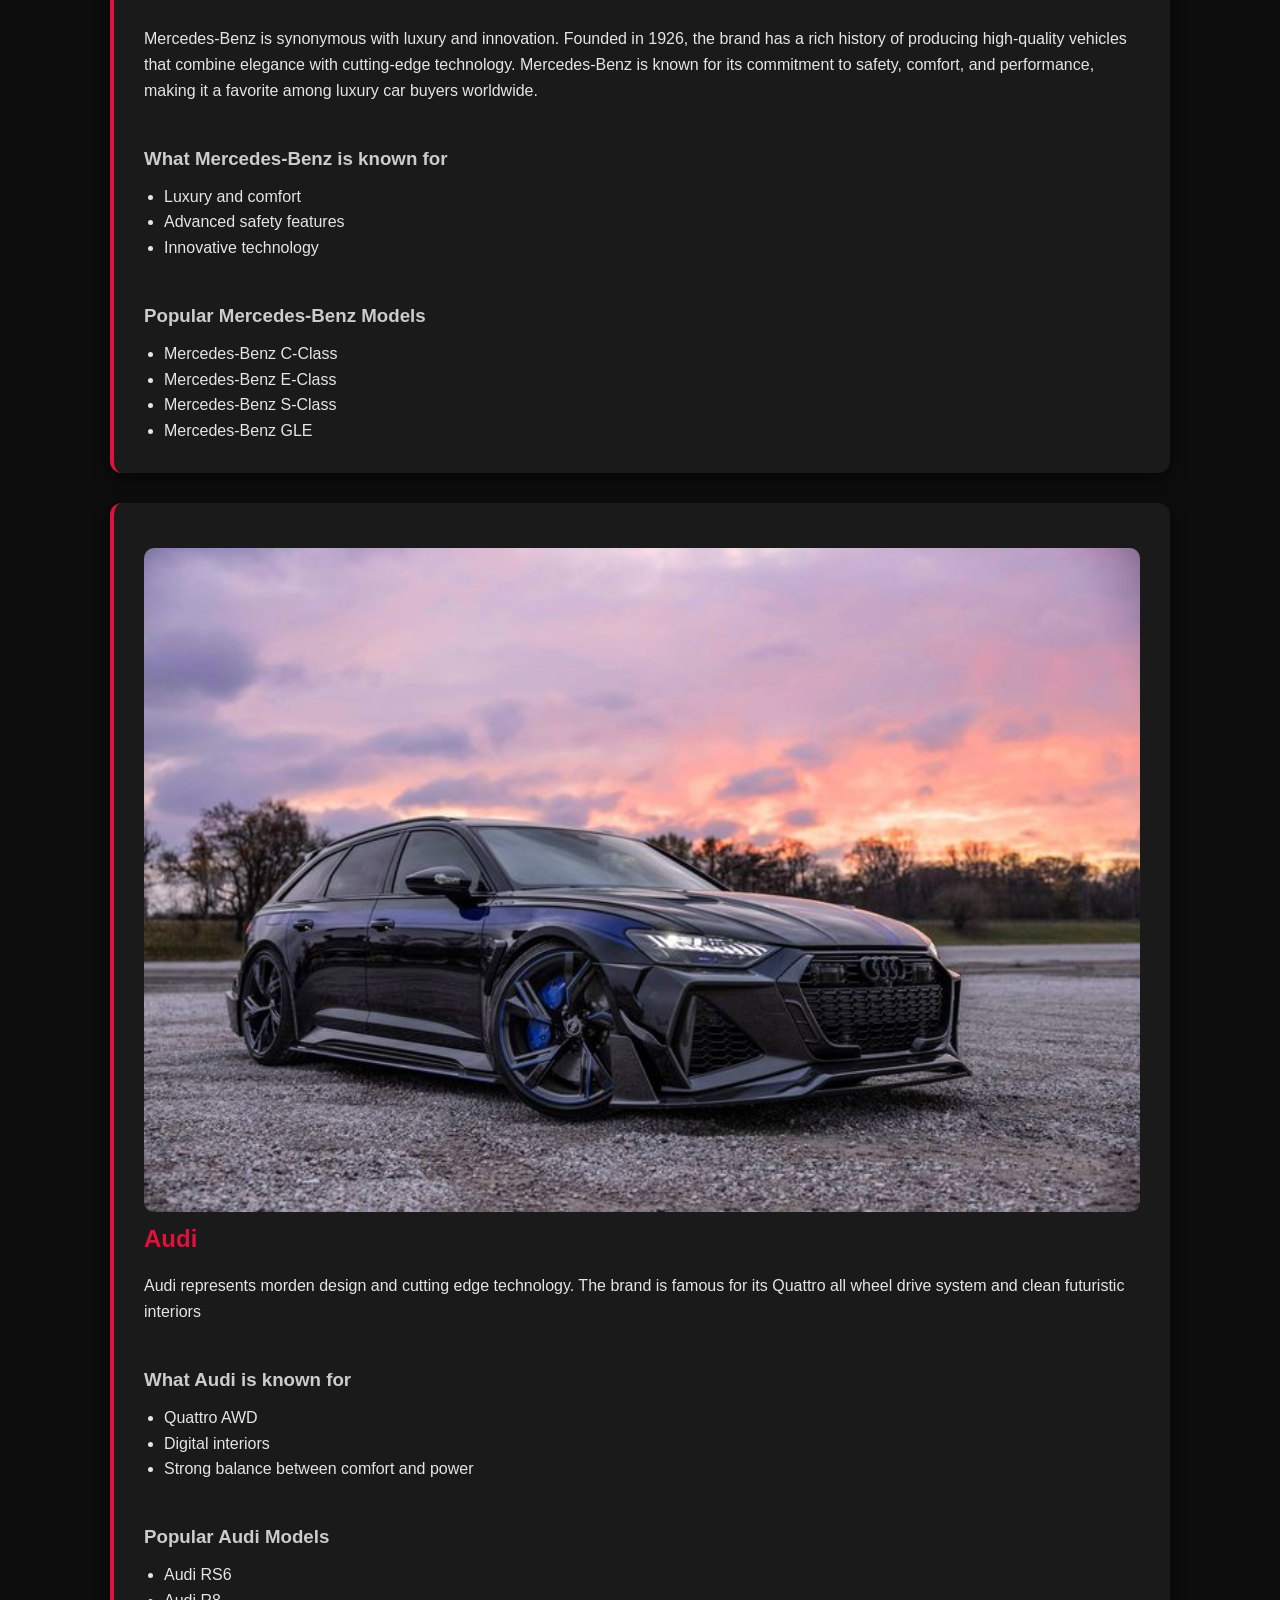
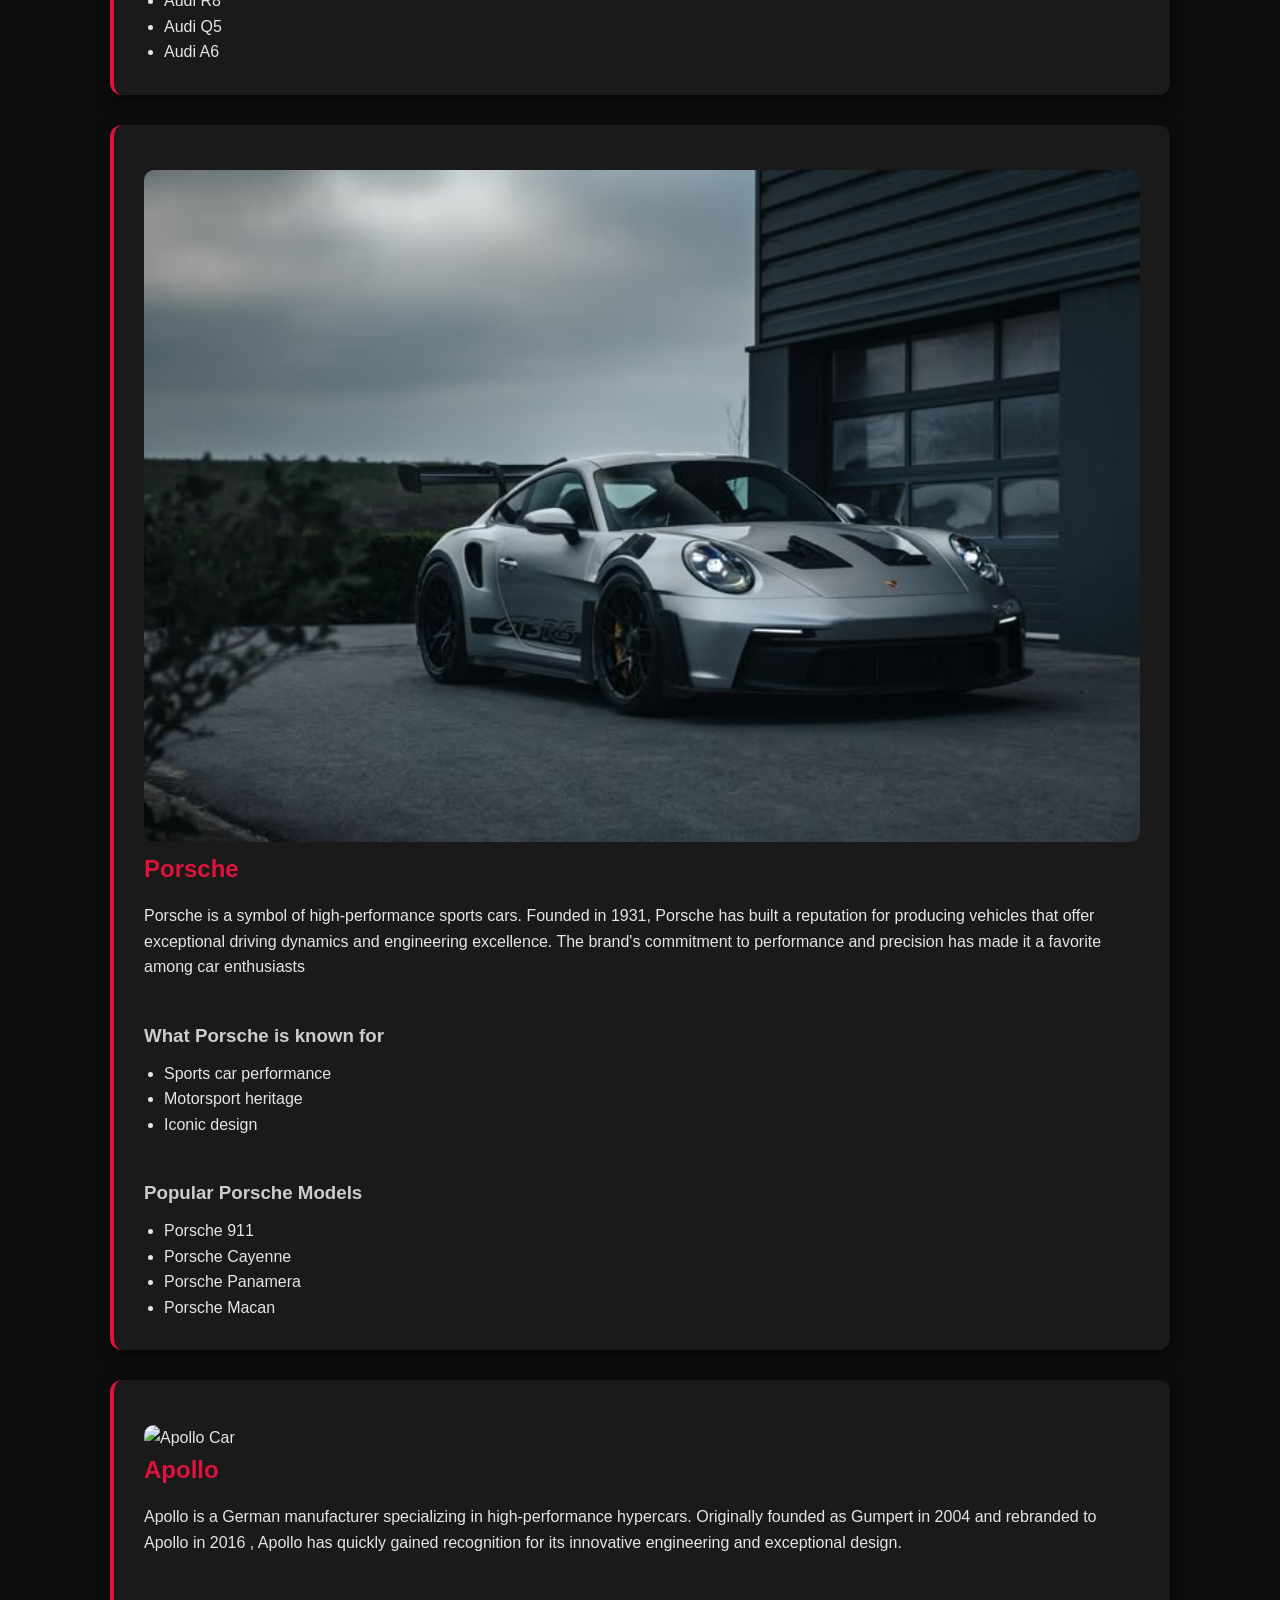
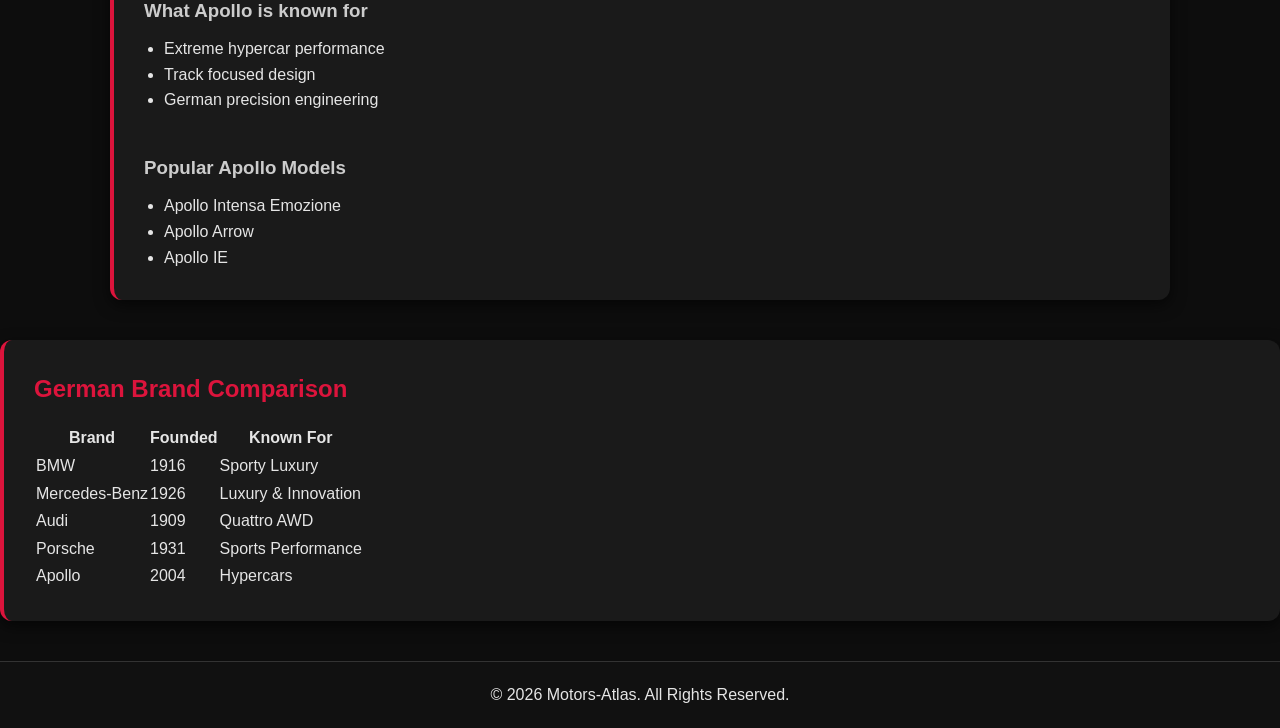
==== commit 514afa87: "push" ====
--- a/index.html
+++ b/index.html
@@ -31,7 +31,25 @@
     <main>
         <section>
             <!--Intro and History-->
-            <h2>Introduction</h2>
+
+            <section>
+                <h2>Introduction</h2>
+
+                <p>
+                    Welcome to MotorAtlas, a global showcase of the world's most iconic car brands.
+                    This website explores the rich history, innovation, and performance of vehicles
+                    from leading automotive countries including Germany, Japan, the United Kingdom,
+                    Italy, and the United States.
+                </p>
+
+                <p>
+                    Each country has developed a unique automotive identity — from German precision
+                    engineering and Japanese reliability to Italian design excellence and American
+                    power. This project highlights these differences while comparing the strengths
+                    of major manufacturers across the world.
+                </p>
+            </section>
+            </p>
             <p>
                 German cars are renowned for their precision engineering, luxury,
                 and performance, making them a top choice for automotive enthusiasts
--- a/stylesheet.css
+++ b/stylesheet.css
@@ -66,20 +66,8 @@
     margin-top: 10px;
 }
 
-.header {
-    background: url('assets/Germany-Flag.jpeg') center/cover no-repeat;
-    height: 300px;
-    position: relative;
-}
 
-.overlay {
-    background: rgba(0, 0, 0, 0.6);
-    height: 100%;
-    display: flex;
-    flex-direction: column;
-    justify-content: center;
-    align-items: center;
-}
+
 
 /* MAIN CONTAINER */
 main {
@@ -114,7 +102,7 @@
     margin-top: 15px;
 }
 
-/* FLEXBOX FOR CONTENT (IMPORTANT 🔥) */
+/* FLEXBOX FOR CONTENT */
 .flex-container {
     display: flex;
     gap: 20px;
@@ -139,28 +127,6 @@
     padding-left: 20px;
 }
 
-/* TABLE */
-.brand-table {
-    width: 100%;
-    border-collapse: collapse;
-    margin-top: 20px;
-}
-
-.brand-table th {
-    background-color: crimson;
-    color: white;
-    padding: 12px;
-}
-
-.brand-table td {
-    padding: 10px;
-    border-bottom: 1px solid #333;
-    text-align: center;
-}
-
-.brand-table tr:hover {
-    background-color: rgba(220, 20, 60, 0.2);
-}
 
 /* FOOTER */
 footer {
